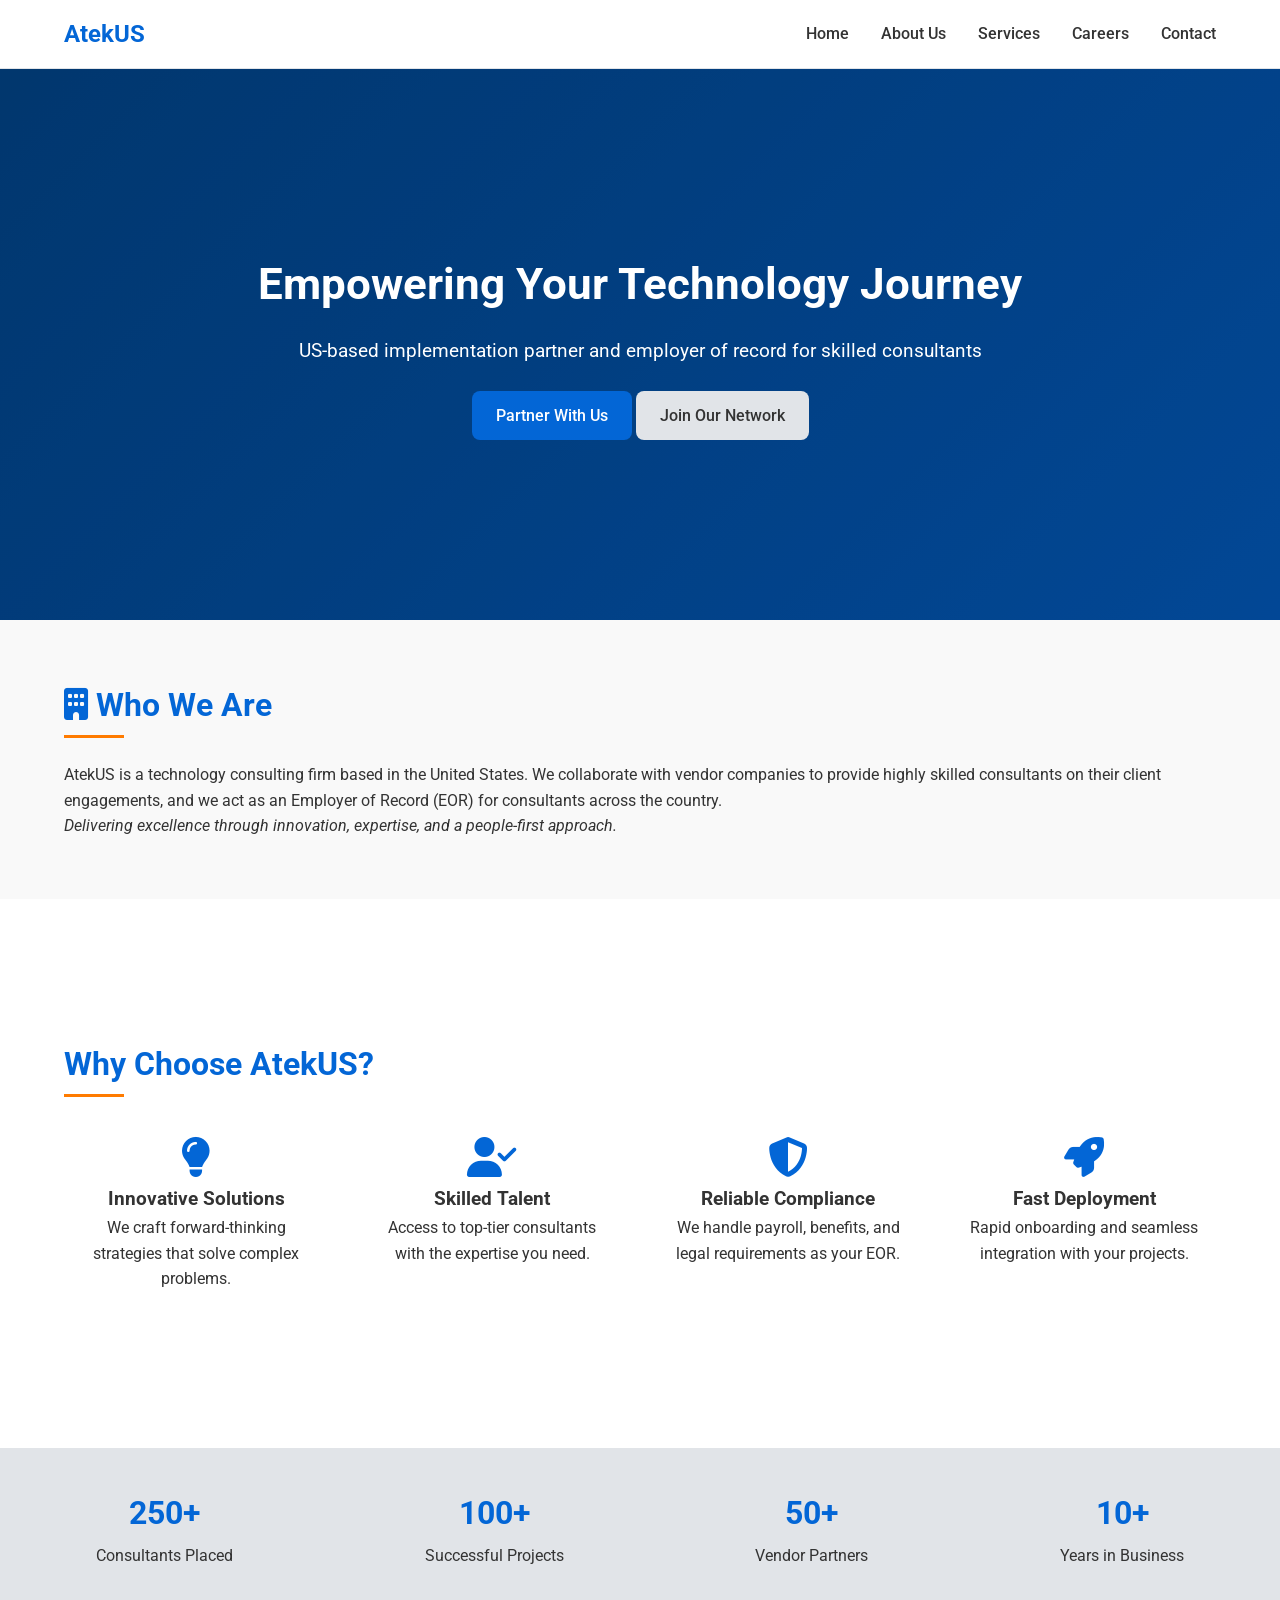
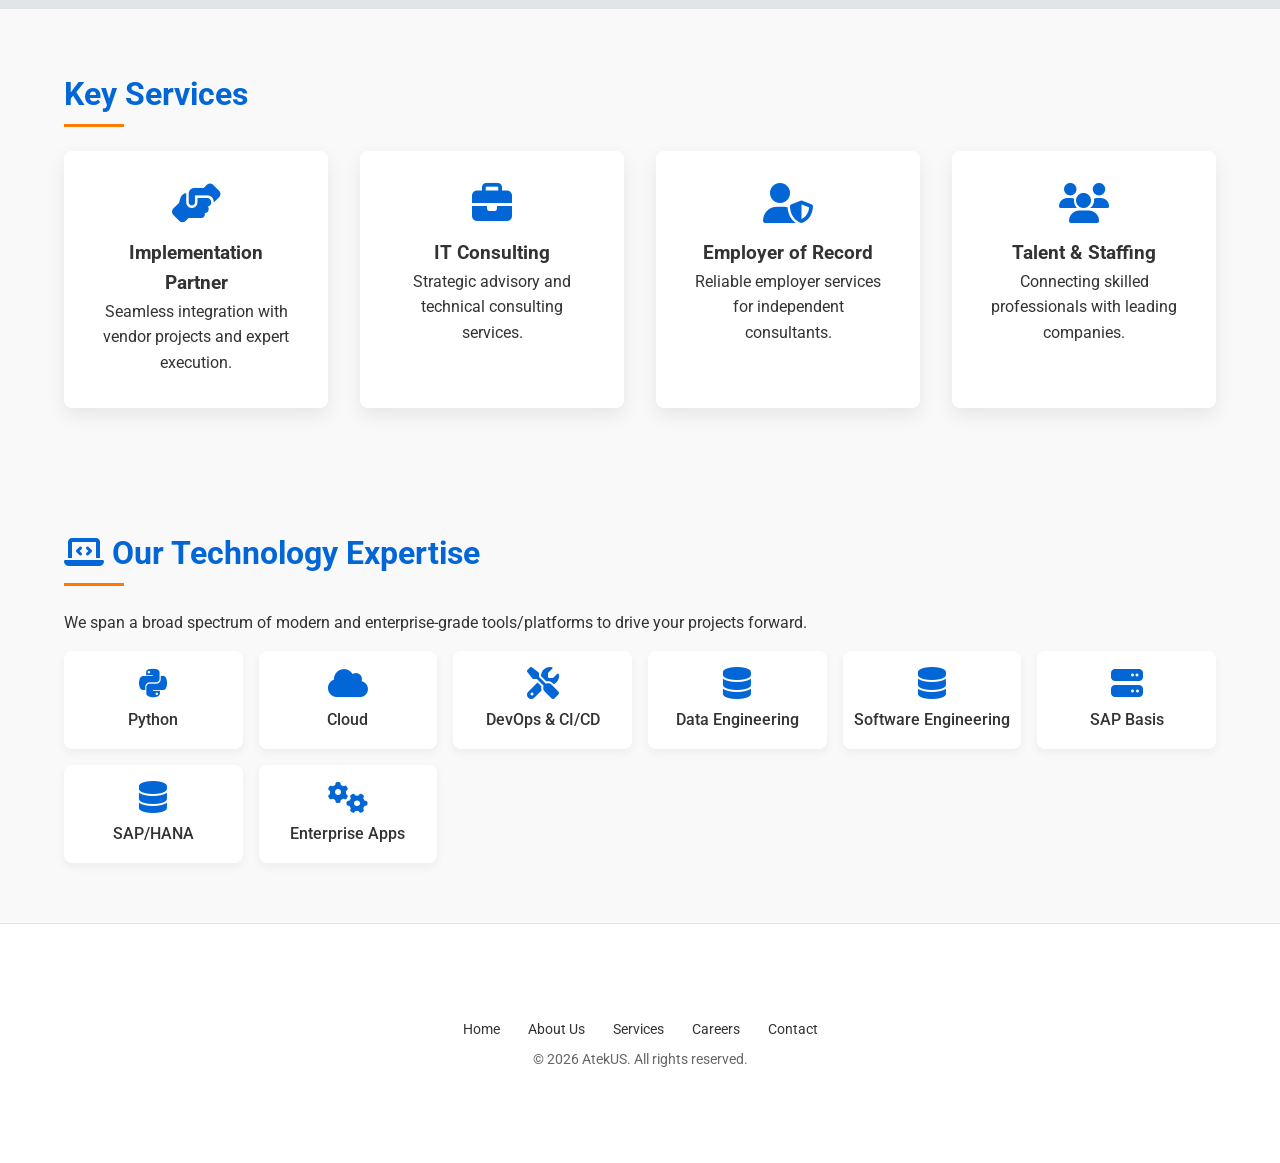
==== index.html @ d4b5b727 "Moved the files outside the folder" ====
<!DOCTYPE html>
<html lang="en">
<head>
    <meta charset="UTF-8">
    <meta name="viewport" content="width=device-width, initial-scale=1.0">
    <title>AtekUS - Home</title>
    <!-- Google Fonts -->
    <link href="https://fonts.googleapis.com/css2?family=Roboto:wght@300;400;500;700&display=swap" rel="stylesheet">
    <!-- Font Awesome for Icons -->
    <link rel="stylesheet" href="https://cdnjs.cloudflare.com/ajax/libs/font-awesome/6.4.0/css/all.min.css" integrity="sha512-pVI7Q8cF0oXBEDHiNq3A5ZkM2BEvXz74T+gkD7ZZJBQBPWPX9iPhbXWl3EUIm7ux0XK6NWEpXbJf6gXWlGN7VA==" crossorigin="anonymous" referrerpolicy="no-referrer" />
    <link rel="stylesheet" href="css/style.css">
</head>
<body>
    <!-- Navigation -->
    <header>
        <nav class="navbar">
            <div class="container">
                <a href="index.html" class="logo">AtekUS</a>
                <div class="mobile-menu-toggle">☰</div>
                <ul class="nav-links">
                    <li><a href="index.html">Home</a></li>
                    <li><a href="about.html">About Us</a></li>
                    <li><a href="services.html">Services</a></li>
                    <li><a href="careers.html">Careers</a></li>
                    <li><a href="contact.html">Contact</a></li>
                </ul>
            </div>
        </nav>
    </header>

    <!-- Hero Section -->
    <section class="hero">
        <div class="container">
            <h1>Empowering Your Technology Journey</h1>
            <p>US-based implementation partner and employer of record for skilled consultants</p>
            <div class="hero-buttons">
                <a href="services.html" class="btn primary">Partner With Us</a>
                <a href="careers.html" class="btn secondary">Join Our Network</a>
            </div>
        </div>
    </section>

    <!-- Introduction -->
    <section class="intro">
        <div class="container two-col">
            <div class="text">
                <h2><i class="fas fa-building"></i> Who We Are</h2>
                <p>AtekUS is a technology consulting firm based in the United States. We collaborate with vendor companies to provide highly skilled consultants on their client engagements, and we act as an Employer of Record (EOR) for consultants across the country.</p>
                <p class="tagline"><em>Delivering excellence through innovation, expertise, and a people-first approach.</em></p>
            </div>
        </div>
    </section>

    <!-- Why Choose Us -->
    <section class="why-us">
        <div class="container">
            <h2>Why Choose AtekUS?</h2>
            <div class="feature-list">
                <div class="feature">
                    <i class="fas fa-lightbulb"></i>
                    <h3>Innovative Solutions</h3>
                    <p>We craft forward-thinking strategies that solve complex problems.</p>
                </div>
                <div class="feature">
                    <i class="fas fa-user-check"></i>
                    <h3>Skilled Talent</h3>
                    <p>Access to top-tier consultants with the expertise you need.</p>
                </div>
                <div class="feature">
                    <i class="fas fa-shield-alt"></i>
                    <h3>Reliable Compliance</h3>
                    <p>We handle payroll, benefits, and legal requirements as your EOR.</p>
                </div>
                <div class="feature">
                    <i class="fas fa-rocket"></i>
                    <h3>Fast Deployment</h3>
                    <p>Rapid onboarding and seamless integration with your projects.</p>
                </div>
            </div>
        </div>
    </section>

    <!-- Stats Bar -->
    <section class="stats-bar">
        <div class="stat">
            <h3>250+</h3>
            <p>Consultants Placed</p>
        </div>
        <div class="stat">
            <h3>100+</h3>
            <p>Successful Projects</p>
        </div>
        <div class="stat">
            <h3>50+</h3>
            <p>Vendor Partners</p>
        </div>
        <div class="stat">
            <h3>10+</h3>
            <p>Years in Business</p>
        </div>
    </section>

    <!-- Services Overview -->

    <!-- Services Overview -->
    <section class="services-overview">
        <div class="container">
            <h2>Key Services</h2>
            <div class="service-cards">
                <div class="card">
                    <i class="fas fa-hands-helping icon"></i>
                    <h3>Implementation Partner</h3>
                    <p>Seamless integration with vendor projects and expert execution.</p>
                </div>
                <div class="card">
                    <i class="fas fa-briefcase icon"></i>
                    <h3>IT Consulting</h3>
                    <p>Strategic advisory and technical consulting services.</p>
                </div>
                <div class="card">
                    <i class="fas fa-user-shield icon"></i>
                    <h3>Employer of Record</h3>
                    <p>Reliable employer services for independent consultants.</p>
                </div>
                <div class="card">
                    <i class="fas fa-users icon"></i>
                    <h3>Talent & Staffing</h3>
                    <p>Connecting skilled professionals with leading companies.</p>
                </div>
            </div>
        </div>
    </section>

    <!-- Expertise -->
    <section class="expertise">
        <div class="container">
            <h2><i class="fas fa-laptop-code"></i> Our Technology Expertise</h2>
            <p>We span a broad spectrum of modern and enterprise-grade tools/platforms to drive your projects forward.</p>
            <div class="tech-cards">
                <div class="tech-card"><i class="fab fa-python"></i><span>Python</span></div>
                <div class="tech-card"><i class="fas fa-cloud"></i><span>Cloud</span></div>
                <div class="tech-card"><i class="fas fa-tools"></i><span>DevOps &amp; CI/CD</span></div>
                <div class="tech-card"><i class="fas fa-database"></i><span>Data Engineering</span></div>
                <div class="tech-card"><i class="fas fa-database"></i><span>Software Engineering</span></div>
                <div class="tech-card"><i class="fas fa-server"></i><span>SAP Basis</span></div>
                <div class="tech-card"><i class="fas fa-database"></i><span>SAP/HANA</span></div>
                <div class="tech-card"><i class="fas fa-cogs"></i><span>Enterprise Apps</span></div>
                
            </div>
        </div>
    </section>


    <!-- Footer -->
    <footer>
        <div class="container footer-content">
            <div class="footer-nav">
                <a href="index.html">Home</a>
                <a href="about.html">About Us</a>
                <a href="services.html">Services</a>
                <a href="careers.html">Careers</a>
                <a href="contact.html">Contact</a>
            </div>
            <p>&copy; 2026 AtekUS. All rights reserved.</p>
        </div>
    </footer>

    <script src="js/script.js"></script>
</body>
</html>
---- css/style.css ----
/* Global resets and base styles */
:root {
    --color-primary: #0366d6;
    --color-primary-dark: #024e9d;
    --color-secondary: #e1e4e8;
    --color-background: #f9f9f9;
    --color-text: #333;
    --color-accent: #ff7b00;
    --radius: 8px;
    --transition: 0.3s ease;
}
* {
    margin: 0;
    padding: 0;
    box-sizing: border-box;
}
body {
    font-family: 'Roboto', sans-serif;
    line-height: 1.6;
    color: var(--color-text);
    background-color: var(--color-background);
    scroll-behavior: smooth;
}
.container {
    width: 90%;
    max-width: 1200px;
    margin: 0 auto;
    padding: 60px 0;
}

/* layout helpers */
.two-col {
    display: flex;
    align-items: center;
    gap: 2rem;
    flex-wrap: wrap;
}
.two-col .text {
    flex: 1 1 300px;
}

/* graphic-box removed - using icons inline instead */


/* overflow for hero text to avoid clipping */
.hero .container,
.careers-hero .container,
.about-hero .container,
.services-hero .container,
.contact-hero .container {
    position: relative;
    z-index: 1;
}
a {
    color: var(--color-primary);
    text-decoration: none;
    transition: color var(--transition);
}
a:hover {
    color: var(--color-primary-dark);
    text-decoration: none;
}
.btn {
    display: inline-block;
    padding: 0.75rem 1.5rem;
    border-radius: var(--radius);
    font-weight: 500;
    text-align: center;
    transition: background-color var(--transition), transform var(--transition);
}
.btn.primary {
    background-color: var(--color-primary);
    color: #fff;
}
.btn.primary:hover {
    background-color: var(--color-primary-dark);
    transform: translateY(-2px);
}
.btn.secondary {
    background-color: var(--color-secondary);
    color: var(--color-text);
}
.btn.secondary:hover {
    background-color: #cbd3da;
    transform: translateY(-2px);
}

/* Navigation */
.navbar {
    background-color: rgba(255,255,255,0.95);
    backdrop-filter: blur(6px);
    border-bottom: 1px solid #e1e4e8;
    position: sticky;
    top: 0;
    z-index: 1000;
    transition: background-color var(--transition);
}
.navbar.scrolled {
    background-color: #fff;
}
.navbar .container {
    display: flex;
    align-items: center;
    justify-content: space-between;
    padding: 15px 0;
}
.logo {
    font-size: 1.5rem;
    font-weight: 700;
    color: var(--color-primary);
}
.nav-links {
    list-style: none;
    display: flex;
}
.nav-links li {
    margin-left: 2rem;
}
.nav-links a {
    color: var(--color-text);
    font-weight: 500;
    position: relative;
    padding: 5px 0;
}
.nav-links a:hover,
.nav-links a.active {
    color: var(--color-primary);
}
.nav-links a::after {
    content: '';
    height: 2px;
    width: 0;
    background: var(--color-primary);
    position: absolute;
    left: 0;
    bottom: -2px;
    transition: width var(--transition);
}
.nav-links a:hover::after,
.nav-links a.active::after {
    width: 100%;
}
.mobile-menu-toggle {
    display: none;
    cursor: pointer;
    font-size: 1.25rem;
    transition: transform var(--transition);
}
.mobile-menu-toggle.open {
    transform: rotate(90deg);
}

/* Hero sections */
.hero,
.about-hero,
.services-hero,
.careers-hero,
.contact-hero {
    position: relative;
    background-size: cover;
    background-position: center;
    color: #fff;
    text-align: center;
    padding: 120px 0;
}
.hero { background: linear-gradient(135deg, var(--color-primary-dark) 0%, var(--color-primary) 100%); }
.about-hero { background: linear-gradient(135deg, var(--color-primary-dark) 0%, var(--color-primary) 100%); }
.services-hero { background: linear-gradient(135deg, var(--color-primary-dark) 0%, var(--color-primary) 100%); }
.careers-hero { background: linear-gradient(135deg, var(--color-primary-dark) 0%, var(--color-primary) 100%); }
.contact-hero { background: linear-gradient(135deg, var(--color-primary-dark) 0%, var(--color-primary) 100%); }
.hero::after,
.about-hero::after,
.services-hero::after,
.careers-hero::after,
.contact-hero::after {
    content: '';
    position: absolute;
    inset: 0;
    background: rgba(0,0,0,0.3);
    z-index: 0;
}
.hero h1,
.about-hero h1,
.services-hero h1,
.careers-hero h1,
.contact-hero h1 {
    font-size: 2.75rem;
    margin-bottom: 1rem;
    position: relative;
    z-index: 1;
}
.hero p,
.careers-hero p {
    font-size: 1.2rem;
    position: relative;
    z-index: 1;
}
.hero-buttons {
    margin-top: 1.5rem;
    position: relative;
    z-index: 1;
}

/* Section headings */
h2 {
    font-size: 2rem;
    margin-bottom: 1rem;
    color: var(--color-primary);
    position: relative;
    padding-bottom: 0.5rem;
}
h2::after {
    content: '';
    display: block;
    width: 60px;
    height: 3px;
    background: var(--color-accent);
    margin-top: 0.25rem;
}

/* Why choose us features */
.why-us {
    background-color: #fff;
    padding: 80px 0;
}
.why-us .feature-list {
    display: grid;
    grid-template-columns: repeat(auto-fit, minmax(220px, 1fr));
    gap: 2rem;
}
.why-us .feature {
    text-align: center;
    padding: 1rem;
}
.why-us .feature i {
    font-size: 2.5rem;
    color: var(--color-primary);
    margin-bottom: 0.5rem;
}

/* Simple stats bar */
.stats-bar {
    display: flex;
    justify-content: space-around;
    background: var(--color-secondary);
    color: var(--color-text);
    padding: 40px 0;
}
.stats-bar .stat {
    text-align: center;
}
.stats-bar .stat h3 {
    font-size: 2rem;
    margin-bottom: 0.25rem;
    color: var(--color-primary);
}

/* Services overview cards */
.services-overview .service-cards {
    display: grid;
    grid-template-columns: repeat(auto-fit, minmax(240px, 1fr));
    gap: 2rem;
}
.services-overview .card {
    background: #fff;
    padding: 2rem;
    border-radius: var(--radius);
    text-align: center;
    box-shadow: 0 8px 20px rgba(0,0,0,0.08);
    transition: transform var(--transition), box-shadow var(--transition);
}
.services-overview .card:hover {
    transform: translateY(-8px);
    box-shadow: 0 16px 30px rgba(0,0,0,0.12);
}
.services-overview .icon {
    font-size: 2.5rem;
    margin-bottom: 1rem;
    color: var(--color-primary);
}

/* Expertise */
.expertise img {
    display: none; /* remove images per request */
}

/* About content icons - converted to card layout */
.feature-cards {
    display: grid;
    grid-template-columns: repeat(auto-fit, minmax(200px, 1fr));
    gap: 2rem;
    margin-top: 2rem;
}
.about-content .card {
    background: #fff;
    padding: 1.5rem;
    border-radius: var(--radius);
    text-align: center;
    box-shadow: 0 8px 20px rgba(0,0,0,0.08);
    transition: transform var(--transition), box-shadow var(--transition);
}
.about-content .card:hover {
    transform: translateY(-6px);
    box-shadow: 0 14px 28px rgba(0,0,0,0.12);
}
.about-content .card .icon {
    font-size: 2.5rem;
    color: var(--color-primary);
    margin-bottom: 1rem;
}

/* Services page details */
.service-details .service-section {
    margin-bottom: 2rem;
}
.service-details .tech-list,
.tech-list {
    list-style: none;
    display: grid;
    grid-template-columns: repeat(auto-fit,minmax(180px,1fr));
    gap: 0.75rem 1.5rem;
    padding: 0;
}
.tech-cards {
    display: grid;
    grid-template-columns: repeat(auto-fit, minmax(160px, 1fr));
    gap: 1rem;
    margin-top: 1rem;
}
.tech-card {
    background: #fff;
    padding: 1rem 0;
    border-radius: var(--radius);
    text-align: center;
    box-shadow: 0 4px 10px rgba(0,0,0,0.05);
    transition: transform var(--transition), box-shadow var(--transition);
    display: flex;
    flex-direction: column;
    align-items: center;
    justify-content: center;
}
.tech-card i {
    font-size: 2rem;
    margin-bottom: 0.5rem;
    color: var(--color-primary);
}
.tech-card span {
    font-weight: 500;
}
.tech-card:hover {
    transform: translateY(-4px);
    box-shadow: 0 8px 20px rgba(0,0,0,0.1);
}

/* Careers and forms */
.job-roles ul {
    list-style: disc inside;
    margin-bottom: 2rem;
    padding-left: 1rem;
}
.application-form form,
.contact-form {
    display: flex;
    flex-direction: column;
    gap: 0.75rem;
}
.application-form input,
.application-form textarea,
.contact-form input,
.contact-form textarea {
    padding: 0.75rem;
    border: 1px solid #ccc;
    border-radius: var(--radius);
    transition: border-color var(--transition), box-shadow var(--transition);
}
.application-form input:focus,
.application-form textarea:focus,
.contact-form input:focus,
.contact-form textarea:focus {
    border-color: var(--color-primary);
    box-shadow: 0 0 0 3px rgba(3,102,214,0.2);
    outline: none;
}

/* Contact info */
.contact-info p {
    margin: 0.5rem 0;
}

/* spacing for contact section heading */
.contact-form + h3 {
    margin-top: 2rem;
}

/* Partner logos */

/* Toast notification */
.toast {
    position: fixed;
    bottom: 2rem;
    left: 50%;
    transform: translateX(-50%);
    background: var(--color-primary);
    color: #fff;
    padding: 0.75rem 1.5rem;
    border-radius: var(--radius);
    opacity: 0;
    pointer-events: none;
    transition: opacity 0.4s ease;
    z-index: 10000;
}
.toast.show {
    opacity: 1;
    pointer-events: auto;
}

section.partners {
    background-color: #fff;
    padding: 60px 0;
}
section.partners h2 {
    margin-bottom: 1.5rem;
    color: var(--color-text);
    font-size: 1.75rem;
}
section.partners img {
    max-height: 60px;
    object-fit: contain;
    filter: grayscale(80%);
    opacity: 0.8;
    transition: filter var(--transition), opacity var(--transition);
}
section.partners img:hover {
    filter: none;
    opacity: 1;
}

/* Footer */
footer {
    background-color: #fff;
    border-top: 1px solid #e1e4e8;
    padding: 2rem 0;
    text-align: center;
}
.footer-nav a {
    margin: 0 0.75rem;
    font-size: 0.9rem;
    color: var(--color-text);
    transition: color var(--transition);
}
.footer-nav a:hover {
    color: var(--color-primary);
}
.footer-content p {
    margin-top: 0.5rem;
    font-size: 0.85rem;
    color: #666;
}

/* Responsive tweaks */
@media (max-width: 768px) {
    .nav-links {
        position: absolute;
        top: 60px;
        right: 0;
        background: #fff;
        flex-direction: column;
        width: 240px;
        border-left: 1px solid #e1e4e8;
        transform: translateX(100%);
        transition: transform var(--transition);
    }
    .nav-links.open {
        transform: translateX(0);
    }
    .nav-links li {
        margin: 1rem 0;
    }
    .mobile-menu-toggle {
        display: block;
    }
}

/* subtle entrance animation for sections */
section {
    opacity: 0;
    transform: translateY(20px);
    animation: fadeIn 0.8s forwards;
    animation-delay: 0.2s;
}
@keyframes fadeIn {
    to {
        opacity: 1;
        transform: translateY(0);
    }
}
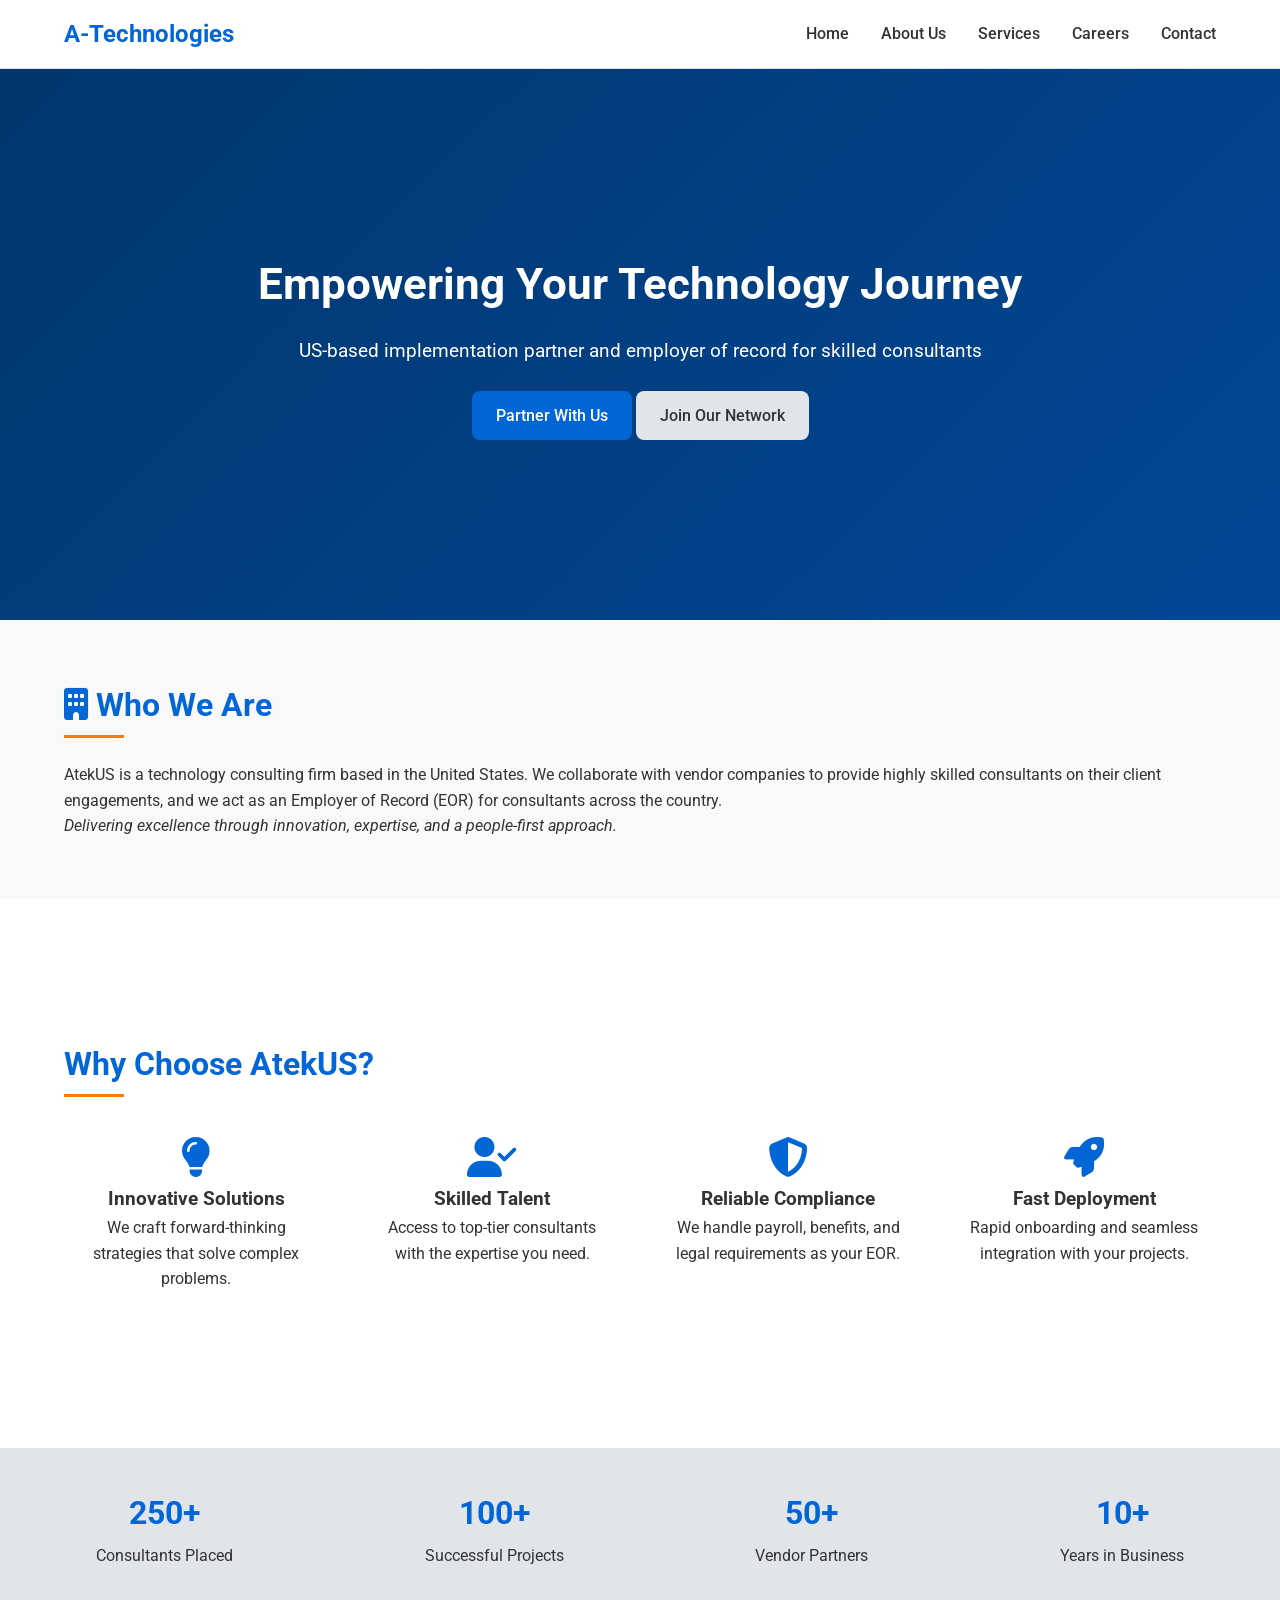
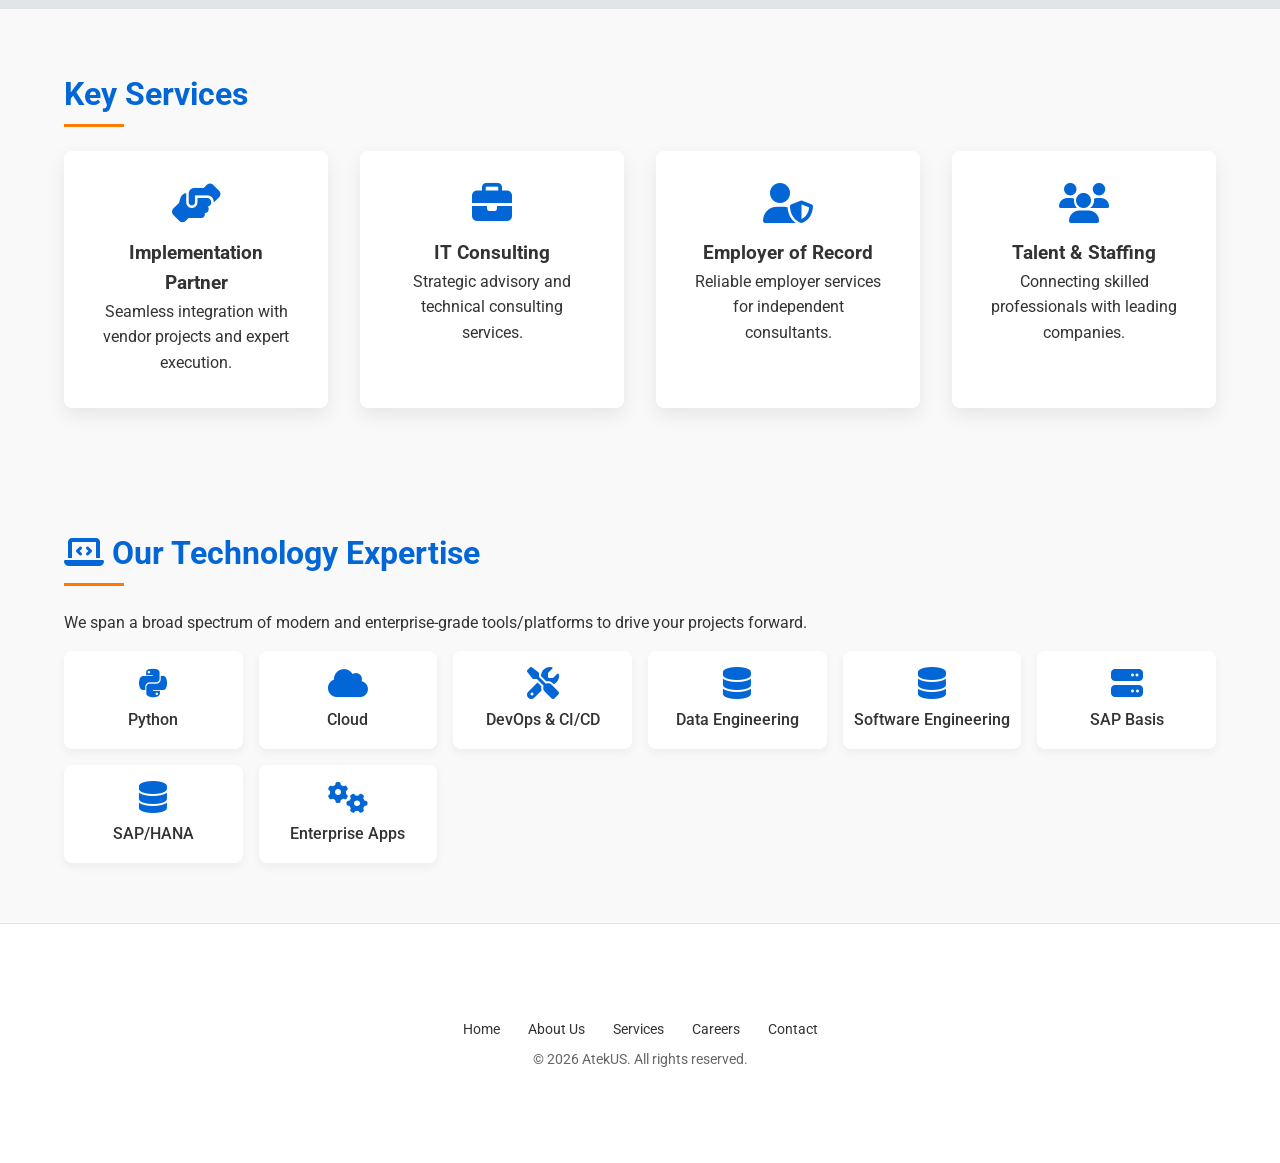
==== commit 632ac22b: "resolved typo" ====
--- a/index.html
+++ b/index.html
@@ -3,7 +3,7 @@
 <head>
     <meta charset="UTF-8">
     <meta name="viewport" content="width=device-width, initial-scale=1.0">
-    <title>AtekUS - Home</title>
+    <title>A-Technologies - Home</title>
     <!-- Google Fonts -->
     <link href="https://fonts.googleapis.com/css2?family=Roboto:wght@300;400;500;700&display=swap" rel="stylesheet">
     <!-- Font Awesome for Icons -->
@@ -15,7 +15,7 @@
     <header>
         <nav class="navbar">
             <div class="container">
-                <a href="index.html" class="logo">AtekUS</a>
+                <a href="index.html" class="logo">A-Technologies</a>
                 <div class="mobile-menu-toggle">☰</div>
                 <ul class="nav-links">
                     <li><a href="index.html">Home</a></li>
